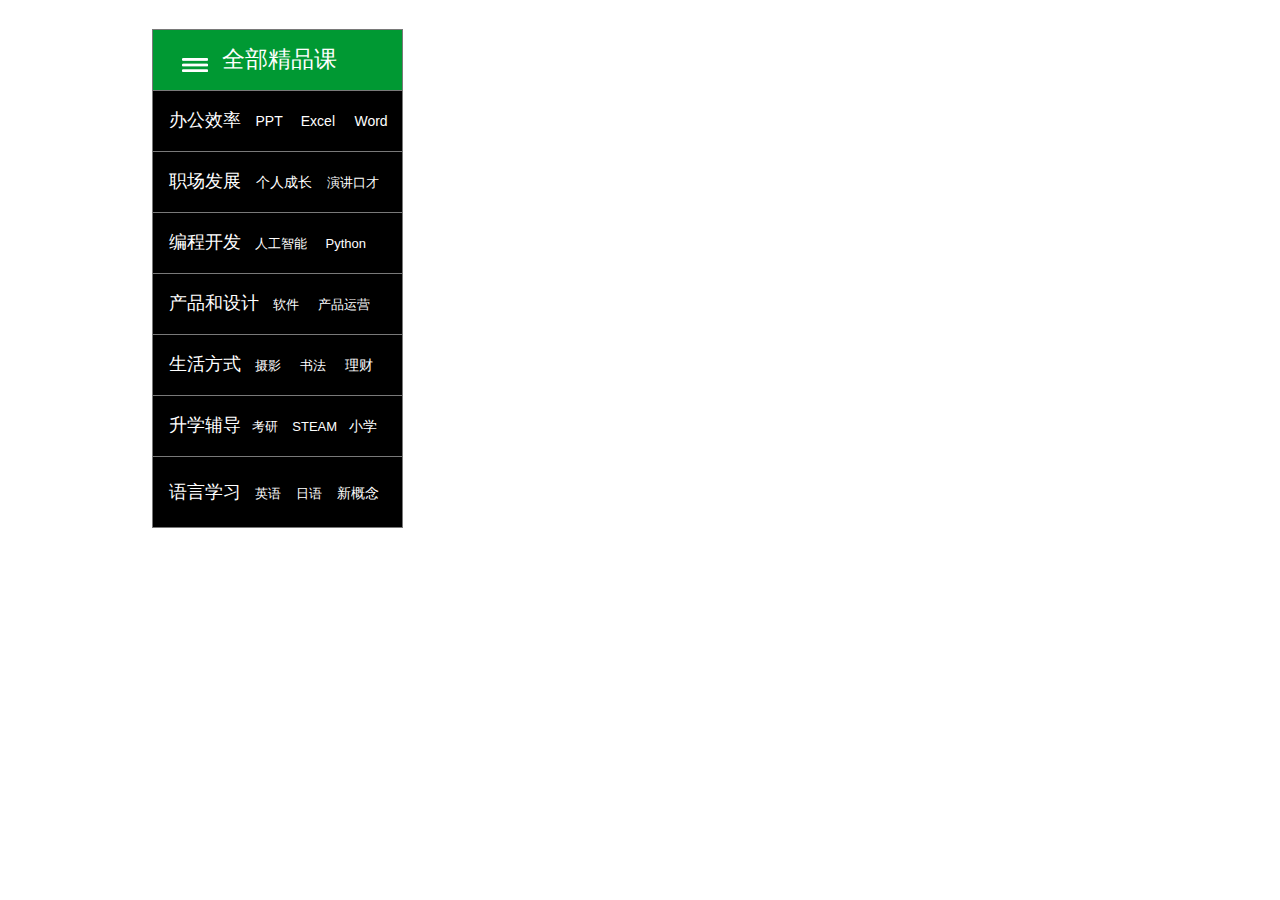
==== index.html @ c1048cc8 "上传c" ====
﻿<!DOCTYPE html>
<html>
  <head>
    <title>index</title>
    <meta http-equiv="X-UA-Compatible" content="IE=edge"/>
    <meta http-equiv="content-type" content="text/html; charset=utf-8"/>
    <meta name="apple-mobile-web-app-capable" content="yes"/>
    <link href="resources/css/jquery-ui-themes.css" type="text/css" rel="stylesheet"/>
    <link href="resources/css/axure_rp_page.css" type="text/css" rel="stylesheet"/>
    <link href="data/styles.css" type="text/css" rel="stylesheet"/>
    <link href="files/index/styles.css" type="text/css" rel="stylesheet"/>
    <script src="resources/scripts/jquery-1.7.1.min.js"></script>
    <script src="resources/scripts/jquery-ui-1.8.10.custom.min.js"></script>
    <script src="resources/scripts/prototypePre.js"></script>
    <script src="data/document.js"></script>
    <script src="resources/scripts/prototypePost.js"></script>
    <script src="files/index/data.js"></script>
    <script type="text/javascript">
      $axure.utils.getTransparentGifPath = function() { return 'resources/images/transparent.gif'; };
      $axure.utils.getOtherPath = function() { return 'resources/Other.html'; };
      $axure.utils.getReloadPath = function() { return 'resources/reload.html'; };
    </script>
  </head>
  <body>
    <div id="base" class="">

      <!-- Unnamed (矩形) -->
      <div id="u0" class="ax_default box_1">
        <img id="u0_img" class="img " src="images/index/u0.png"/>
        <div id="u0_text" class="text ">
          <p style="font-size:20px;"><span>&nbsp;</span><span style="font-size:23px;">全部精品课</span></p>
        </div>
      </div>

      <!-- Unnamed (形状) -->
      <div id="u1" class="ax_default icon">
        <img id="u1_img" class="img " src="images/index/u1.png"/>
      </div>

      <!-- Unnamed (矩形) -->
      <div id="u2" class="ax_default box_1">
        <img id="u2_img" class="img " src="images/index/u2.png"/>
        <div id="u2_text" class="text ">
          <p style="font-size:13px;"><span style="font-size:18px;">&nbsp;&nbsp; 办公效率</span><span>&nbsp; &nbsp; </span><span style="font-size:14px;">PPT</span><span>&nbsp; &nbsp;&nbsp; </span><span style="font-size:14px;">Excel&nbsp; &nbsp;&nbsp; Word</span></p>
        </div>
      </div>

      <!-- Unnamed (矩形) -->
      <div id="u3" class="ax_default box_1">
        <img id="u3_img" class="img " src="images/index/u2.png"/>
        <div id="u3_text" class="text ">
          <p style="font-size:13px;"><span style="font-size:18px;">&nbsp;&nbsp; 职场发展&nbsp;&nbsp; </span><span style="font-size:14px;">个人成长 </span><span>&nbsp;&nbsp; 演讲口才</span><span style="font-size:14px;">&nbsp; &nbsp;&nbsp; </span></p>
        </div>
      </div>

      <!-- Unnamed (矩形) -->
      <div id="u4" class="ax_default box_1">
        <img id="u4_img" class="img " src="images/index/u2.png"/>
        <div id="u4_text" class="text ">
          <p style="font-size:13px;"><span style="font-size:18px;">&nbsp;&nbsp; 编程开发</span><span>&nbsp; &nbsp; 人工智能&nbsp; &nbsp;&nbsp; Python</span></p>
        </div>
      </div>

      <!-- Unnamed (矩形) -->
      <div id="u5" class="ax_default box_1">
        <img id="u5_img" class="img " src="images/index/u2.png"/>
        <div id="u5_text" class="text ">
          <p style="font-size:13px;"><span style="font-size:18px;">&nbsp;&nbsp; 产品和设计</span><span>&nbsp; &nbsp; 软件&nbsp; &nbsp;&nbsp; 产品运营</span></p>
        </div>
      </div>

      <!-- Unnamed (矩形) -->
      <div id="u6" class="ax_default box_1">
        <img id="u6_img" class="img " src="images/index/u2.png"/>
        <div id="u6_text" class="text ">
          <p style="font-size:13px;"><span style="font-size:18px;">&nbsp;&nbsp; 生活方式</span><span>&nbsp; &nbsp; 摄影&nbsp; &nbsp;&nbsp; 书法</span><span style="font-size:14px;">&nbsp; &nbsp;&nbsp; 理财</span></p>
        </div>
      </div>

      <!-- Unnamed (矩形) -->
      <div id="u7" class="ax_default box_1">
        <img id="u7_img" class="img " src="images/index/u2.png"/>
        <div id="u7_text" class="text ">
          <p style="font-size:13px;"><span style="font-size:18px;">&nbsp;&nbsp; 升学辅导</span><span>&nbsp;&nbsp; 考研&nbsp; &nbsp; STEAM</span><span style="font-size:14px;">&nbsp;&nbsp; 小学</span></p>
        </div>
      </div>

      <!-- Unnamed (矩形) -->
      <div id="u8" class="ax_default box_1">
        <img id="u8_img" class="img " src="images/index/u8.png"/>
        <div id="u8_text" class="text ">
          <p style="font-size:13px;"><span style="font-size:18px;">&nbsp;&nbsp; 语言学习</span><span>&nbsp; &nbsp; 英语&nbsp; &nbsp; 日语</span><span style="font-size:14px;">&nbsp; &nbsp; 新概念</span></p>
        </div>
      </div>
    </div>
  </body>
</html>
---- resources/css/axure_rp_page.css ----
﻿/* so the window resize fires within a frame in IE7 */
html, body {
    height: 100%;
}

a {
    color: inherit;
}

p {
    margin: 0px;
    text-rendering: optimizeLegibility;
    font-feature-settings: "kern" 1;
    -webkit-font-feature-settings: "kern";
    -moz-font-feature-settings: "kern";
    -moz-font-feature-settings: "kern=1";
    font-kerning: normal;
}

iframe {
    background: #FFFFFF;
}

/* to match IE with C, FF */
input {
    padding: 1px 0px 1px 0px;
    box-sizing: border-box;
    -moz-box-sizing: border-box;
}

textarea {
    margin: 0px;
    box-sizing: border-box;
    -moz-box-sizing: border-box;
}

div.intcases {
    font-family: arial; 
    font-size: 12px;
    text-align:left; 
    border:1px solid #AAA; 
    background:#FFF none repeat scroll 0% 0%; 
    z-index:9999; 
    visibility:hidden; 
    position:absolute;
    padding: 0px;
    border-radius: 3px;
    white-space: nowrap;
}

div.intcaselink {
    cursor: pointer;
    padding: 3px 8px 3px 8px;
    margin: 5px;
    background:#EEE none repeat scroll 0% 0%; 
    border:1px solid #AAA;
    border-radius: 3px;
}

div.refpageimage {
    position: absolute;
    left: 0px;
    top: 0px;
    font-size: 0px;
    width: 16px;
    height: 16px;
    cursor: pointer;
    background-image: url(images/newwindow.gif);
    background-repeat: no-repeat;
}

div.annnoteimage {
    position: absolute;
    left: 0px;
    top: 0px;
    font-size: 0px;
    /*width: 16px;
    height: 12px;*/
    cursor: help;
    /*background-image: url(images/note.gif);*/
    /*background-repeat: no-repeat;*/
    width: 13px;
    height: 12px;
    padding-top: 1px;
    text-align: center;
    background-color: #138CDD;
    -moz-box-shadow: 1px 1px 3px #aaa;
    -webkit-box-shadow: 1px 1px 3px #aaa;
    box-shadow: 1px 1px 3px #aaa;
}

div.annnoteline {
    display: inline-block;
    width: 9px;
    height: 1px;
    border-bottom: 1px solid white;
    margin-top: 1px;
}

div.annnotelabel {
    position: absolute;
    left: 0px;
    top: 0px;
    font-family: Helvetica,Arial;
    font-size: 10px;
    /*border: 1px solid rgb(166,221,242);*/
    cursor: help;
    /*background:rgb(0,157,217) none repeat scroll 0% 0%;*/ 
    padding: 1px 3px 1px 3px;
    white-space: nowrap;
    color: white;
    
    background-color: #138CDD;
    -moz-box-shadow: 1px 1px 3px #aaa;
    -webkit-box-shadow: 1px 1px 3px #aaa;
    box-shadow: 1px 1px 3px #aaa;
}

.annotation {
    font-size: 12px;
    padding-left: 2px;
    margin-bottom: 5px;
}

.annotationName {
    /*font-size: 13px;
    font-weight: bold;
    margin-bottom: 3px;
    white-space: nowrap;*/

    font-family: 'Trebuchet MS';
    font-size: 14px;
    font-weight: bold;
    margin-bottom: 5px;
    white-space: nowrap;
}

.annotationValue {
    font-family: Arial, Helvetica, Sans-Serif;
    font-size: 12px;
    color: #4a4a4a;
    line-height: 21px;
    margin-bottom: 20px;
}

.noteLink {
    text-decoration: inherit;
    color: inherit;
}

.noteLink:hover {
    background-color: white;
}

/* this is a fix for the issue where dialogs jump around and takes the text-align from the body */
.dialogFix {
    position:absolute;
    text-align:left;
    border: 1px solid #8f949a;
}


@keyframes pulsate {
  from {
    box-shadow: 0 0 10px #15d6ba;
  }
  to {
    box-shadow: 0 0 20px #15d6ba;
  }
}

@-webkit-keyframes pulsate {
  from {
    -webkit-box-shadow: 0 0 10px #15d6ba;
    box-shadow: 0 0 10px #15d6ba;
  }
  to {
    -webkit-box-shadow: 0 0 20px #15d6ba;
    box-shadow: 0 0 20px #15d6ba;
  }
}
 
@-moz-keyframes pulsate {
  from {
    -moz-box-shadow: 0 0 10px #15d6ba;
    box-shadow: 0 0 10px #15d6ba;
  }
  to {
    -moz-box-shadow: 0 0 20px #15d6ba;
    box-shadow: 0 0 20px #15d6ba;
  }
}

.legacyPulsateBorder {
    /*border: 5px solid #15d6ba;
    margin: -5px;*/
    -moz-box-shadow: 0 0 10px 3px #15d6ba;
    box-shadow: 0 0 10px 3px #15d6ba;
}

.pulsateBorder {
  animation-name: pulsate;
  animation-timing-function: ease-in-out;
  animation-duration: 0.9s;
  animation-iteration-count: infinite;
  animation-direction: alternate;
  
  -webkit-animation-name: pulsate;
  -webkit-animation-timing-function: ease-in-out;
  -webkit-animation-duration: 0.9s;
  -webkit-animation-iteration-count: infinite;
  -webkit-animation-direction: alternate;

  -moz-animation-name: pulsate;
  -moz-animation-timing-function: ease-in-out;
  -moz-animation-duration: 0.9s;
  -moz-animation-iteration-count: infinite;
  -moz-animation-direction: alternate;
}

.ax_default_hidden, .ax_default_unplaced{
    display: none;
    visibility: hidden;
}

.widgetNoteSelected {
    -moz-box-shadow: 0 0 10px 3px #138CDD;
    box-shadow: 0 0 10px 3px #138CDD;
    /*-moz-box-shadow: 0 0 20px #3915d6;
    box-shadow: 0 0 20px #3915d6;*/
    /*border: 3px solid #3915d6;*/
    /*margin: -3px;*/
}


.singleImg {
    display: none;
    visibility: hidden;
}
---- data/styles.css ----
﻿.ax_default {
  font-family:'Arial Normal', 'Arial';
  font-weight:400;
  font-style:normal;
  font-size:13px;
  color:#333333;
  text-align:center;
  line-height:normal;
}
.box_1 {
}
._形状 {
}
._一级标题 {
  font-family:'Arial Normal', 'Arial';
  font-weight:bold;
  font-style:normal;
  font-size:32px;
  text-align:left;
}
._二级标题 {
  font-family:'Arial Normal', 'Arial';
  font-weight:bold;
  font-style:normal;
  font-size:24px;
  text-align:left;
}
._三级标题 {
  font-family:'Arial Normal', 'Arial';
  font-weight:bold;
  font-style:normal;
  font-size:18px;
  text-align:left;
}
._四级标题 {
  font-family:'Arial Normal', 'Arial';
  font-weight:bold;
  font-style:normal;
  font-size:14px;
  text-align:left;
}
._五级标题 {
  font-family:'Arial Normal', 'Arial';
  font-weight:bold;
  font-style:normal;
  text-align:left;
}
._六级标题 {
  font-family:'Arial Normal', 'Arial';
  font-weight:bold;
  font-style:normal;
  font-size:10px;
  text-align:left;
}
._文本段落 {
  text-align:left;
}
.text_area {
  color:#000000;
  text-align:left;
}
.droplist {
  color:#000000;
  text-align:left;
}
.list_box {
  color:#000000;
  text-align:left;
}
.menu_item {
}
.icon {
}
---- files/index/styles.css ----
﻿body {
  margin:0px;
  background-image:none;
  position:static;
  left:auto;
  width:402px;
  margin-left:0;
  margin-right:0;
  text-align:left;
}
#base {
  position:absolute;
  z-index:0;
}
#u0_img {
  border-width:0px;
  position:absolute;
  left:0px;
  top:0px;
  width:251px;
  height:62px;
}
#u0 {
  border-width:0px;
  position:absolute;
  left:152px;
  top:29px;
  width:250px;
  height:61px;
  color:#FFFFFF;
}
#u0_text {
  border-width:0px;
  position:absolute;
  left:2px;
  top:17px;
  width:246px;
  word-wrap:break-word;
}
#u1_img {
  border-width:0px;
  position:absolute;
  left:0px;
  top:0px;
  width:26px;
  height:14px;
}
#u1 {
  border-width:0px;
  position:absolute;
  left:182px;
  top:58px;
  width:25px;
  height:13px;
}
#u1_text {
  border-width:0px;
  position:absolute;
  left:0px;
  top:0px;
  width:0px;
  visibility:hidden;
  word-wrap:break-word;
}
#u2_img {
  border-width:0px;
  position:absolute;
  left:0px;
  top:0px;
  width:251px;
  height:62px;
}
#u2 {
  border-width:0px;
  position:absolute;
  left:152px;
  top:90px;
  width:250px;
  height:61px;
  color:#FFFFFF;
  text-align:left;
}
#u2_img.mouseOver {
}
#u2.mouseOver {
}
#u2_text {
  border-width:0px;
  position:absolute;
  left:2px;
  top:20px;
  width:246px;
  word-wrap:break-word;
}
#u3_img {
  border-width:0px;
  position:absolute;
  left:0px;
  top:0px;
  width:251px;
  height:62px;
}
#u3 {
  border-width:0px;
  position:absolute;
  left:152px;
  top:151px;
  width:250px;
  height:61px;
  color:#FFFFFF;
  text-align:left;
}
#u3_img.mouseOver {
}
#u3.mouseOver {
}
#u3_text {
  border-width:0px;
  position:absolute;
  left:2px;
  top:20px;
  width:246px;
  word-wrap:break-word;
}
#u4_img {
  border-width:0px;
  position:absolute;
  left:0px;
  top:0px;
  width:251px;
  height:62px;
}
#u4 {
  border-width:0px;
  position:absolute;
  left:152px;
  top:212px;
  width:250px;
  height:61px;
  color:#FFFFFF;
  text-align:left;
}
#u4_img.mouseOver {
}
#u4.mouseOver {
}
#u4_text {
  border-width:0px;
  position:absolute;
  left:2px;
  top:20px;
  width:246px;
  word-wrap:break-word;
}
#u5_img {
  border-width:0px;
  position:absolute;
  left:0px;
  top:0px;
  width:251px;
  height:62px;
}
#u5 {
  border-width:0px;
  position:absolute;
  left:152px;
  top:273px;
  width:250px;
  height:61px;
  color:#FFFFFF;
  text-align:left;
}
#u5_img.mouseOver {
}
#u5.mouseOver {
}
#u5_text {
  border-width:0px;
  position:absolute;
  left:2px;
  top:20px;
  width:246px;
  word-wrap:break-word;
}
#u6_img {
  border-width:0px;
  position:absolute;
  left:0px;
  top:0px;
  width:251px;
  height:62px;
}
#u6 {
  border-width:0px;
  position:absolute;
  left:152px;
  top:334px;
  width:250px;
  height:61px;
  color:#FFFFFF;
  text-align:left;
}
#u6_img.mouseOver {
}
#u6.mouseOver {
}
#u6_text {
  border-width:0px;
  position:absolute;
  left:2px;
  top:20px;
  width:246px;
  word-wrap:break-word;
}
#u7_img {
  border-width:0px;
  position:absolute;
  left:0px;
  top:0px;
  width:251px;
  height:62px;
}
#u7 {
  border-width:0px;
  position:absolute;
  left:152px;
  top:395px;
  width:250px;
  height:61px;
  color:#FFFFFF;
  text-align:left;
}
#u7_img.mouseOver {
}
#u7.mouseOver {
}
#u7_text {
  border-width:0px;
  position:absolute;
  left:2px;
  top:20px;
  width:246px;
  word-wrap:break-word;
}
#u8_img {
  border-width:0px;
  position:absolute;
  left:0px;
  top:0px;
  width:251px;
  height:72px;
}
#u8 {
  border-width:0px;
  position:absolute;
  left:152px;
  top:456px;
  width:250px;
  height:71px;
  color:#FFFFFF;
  text-align:left;
}
#u8_img.mouseOver {
}
#u8.mouseOver {
}
#u8_text {
  border-width:0px;
  position:absolute;
  left:2px;
  top:24px;
  width:246px;
  word-wrap:break-word;
}
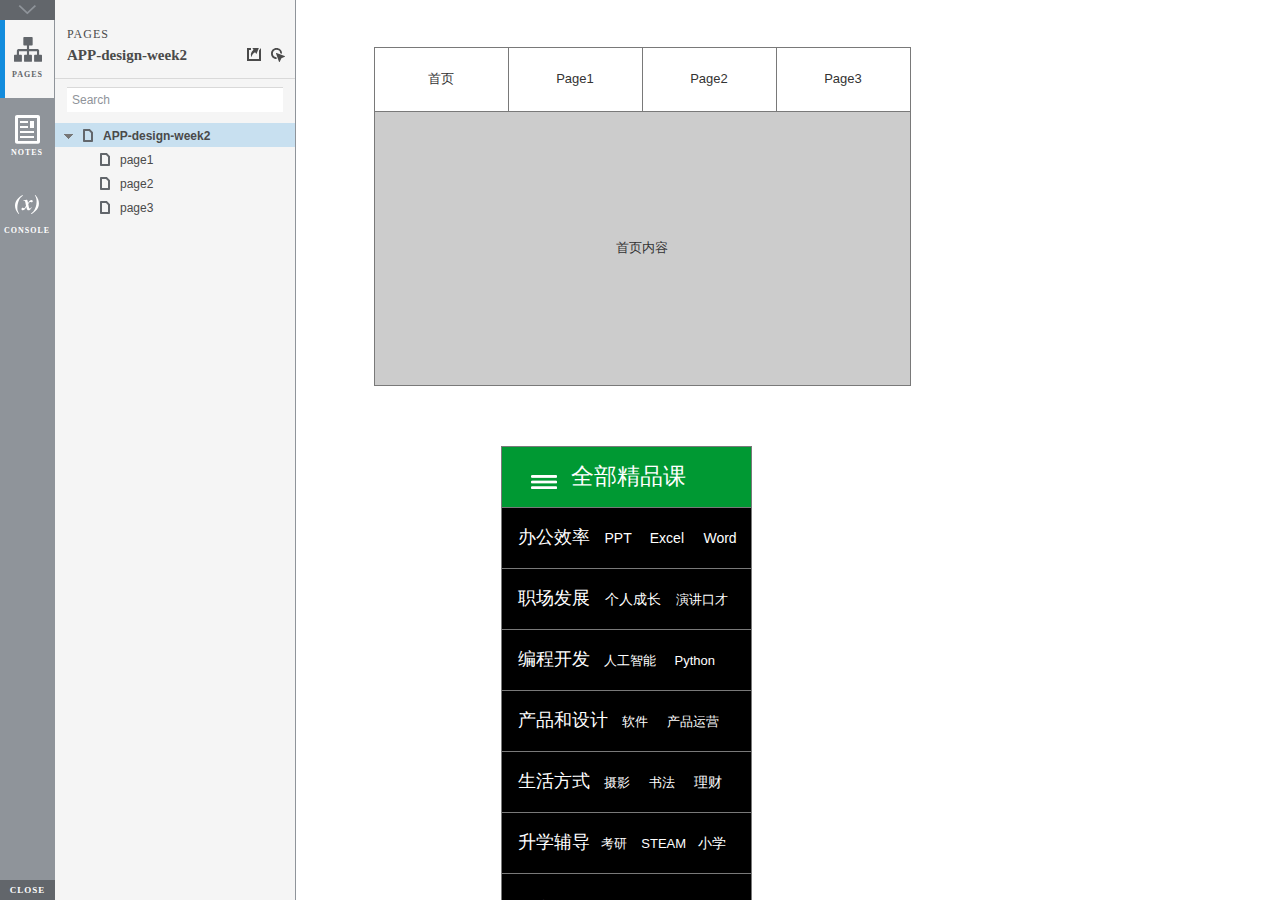
==== commit 89d077d2: "zuoye" ====
--- a/index.html
+++ b/index.html
@@ -1,97 +1,519 @@
-﻿<!DOCTYPE html>
-<html>
-  <head>
-    <title>index</title>
+<!DOCTYPE html>
+<html xmlns="http://www.w3.org/1999/xhtml" xml:lang="en" lang="en">
+<head>
+    <title>Untitled Document</title>
     <meta http-equiv="X-UA-Compatible" content="IE=edge"/>
-    <meta http-equiv="content-type" content="text/html; charset=utf-8"/>
-    <meta name="apple-mobile-web-app-capable" content="yes"/>
-    <link href="resources/css/jquery-ui-themes.css" type="text/css" rel="stylesheet"/>
-    <link href="resources/css/axure_rp_page.css" type="text/css" rel="stylesheet"/>
-    <link href="data/styles.css" type="text/css" rel="stylesheet"/>
-    <link href="files/index/styles.css" type="text/css" rel="stylesheet"/>
-    <script src="resources/scripts/jquery-1.7.1.min.js"></script>
-    <script src="resources/scripts/jquery-ui-1.8.10.custom.min.js"></script>
-    <script src="resources/scripts/prototypePre.js"></script>
-    <script src="data/document.js"></script>
-    <script src="resources/scripts/prototypePost.js"></script>
-    <script src="files/index/data.js"></script>
+    <meta http-equiv="content-type" content="text/html; charset=utf-8" />
+    <meta name="viewport" content="width=device-width, initial-scale=1.0" />
+    <meta name="apple-mobile-web-app-capable" content="yes" />
+    <link type="text/css" href="resources/css/reset.css" rel="Stylesheet" />
+    <link type="text/css" href="resources/css/default.css" rel="Stylesheet" />
+    <!--<link href='https://fonts.googleapis.com/css?family=Nunito:300' rel='stylesheet' type='text/css'>-->
+
     <script type="text/javascript">
-      $axure.utils.getTransparentGifPath = function() { return 'resources/images/transparent.gif'; };
-      $axure.utils.getOtherPath = function() { return 'resources/Other.html'; };
-      $axure.utils.getReloadPath = function() { return 'resources/reload.html'; };
+        if (location.href.toString().indexOf('file://localhost/') == 0) {
+            location.href = location.href.toString().replace('file://localhost/', 'file:///');
+        }
     </script>
-  </head>
-  <body>
-    <div id="base" class="">
-
-      <!-- Unnamed (矩形) -->
-      <div id="u0" class="ax_default box_1">
-        <img id="u0_img" class="img " src="images/index/u0.png"/>
-        <div id="u0_text" class="text ">
-          <p style="font-size:20px;"><span>&nbsp;</span><span style="font-size:23px;">全部精品课</span></p>
+
+    <!-- 8.0.0.3379 -->
+<script src="resources/scripts/jquery-1.7.1.min.js"></script>
+<script src="resources/scripts/startPre.js"></script>
+<script src="data/document.js"></script>
+
+    <style type="text/css">
+
+#outerContainer {
+	width:1000px;
+	height:1500px;
+}
+
+.vsplitbar {
+    width: 3px;
+    /*background: #B9B9B9;*/
+    border-right: 1px solid #8f949a;
+}
+
+.vsplitbar:hover, .vsplitbar.active {
+    background: #8f949a;
+}
+
+#rightPanel {
+    background-color: White;
+}
+
+/*#leftPanel {
+    min-width: 120px;
+}*/
+
+.splitterMask {
+   position:absolute;
+   top: 0;
+   left: 0;
+   width: 100%;
+   height: 100%;
+   overflow: hidden;
+   background-image: url(resources/images/transparent.gif);
+   z-index: 20000;
+}
+
+    </style>
+    <script type="text/javascript" language="JavaScript"><!--
+        var SITEMAP_COLLAPSE_VAR_NAME = 'c';
+        var PLUGIN_VAR_NAME = 'g';
+        var FOOTNOTES_VAR_NAME = 'fn';
+        var ADAPTIVE_VIEW_VAR_NAME = 'view';
+        var lastLeftPanelWidth = 295;
+        var toolBarOnly = true;
+
+        // isolate scope
+        (function() {
+            setUpController();
+            
+            var configuration = $axure.document.configuration;
+            var _settings = {};
+            _settings.projectId = configuration.prototypeId;
+            _settings.isAxshare = configuration.isAxshare;
+            _settings.loadFeedbackPlugin = configuration.loadFeedbackPlugin;
+            var cHash = getHashStringVar(SITEMAP_COLLAPSE_VAR_NAME);
+            _settings.startCollapsed = cHash == "1";
+            if(cHash == "2") closePlayer();
+            var gHash = getHashStringVar(PLUGIN_VAR_NAME);
+            if(gHash == "") gHash = 1;
+            _settings.startPluginGid = gHash;
+
+            $axure.player.settings = _settings;
+
+            $(window).bind('load', function() {
+                if(CHROME_5_LOCAL && !$('body').attr('pluginDetected')) {
+                    window.location = 'resources/chrome/chrome.html';
+                }
+            });
+
+            $(document).ready(function() {
+                $axure.page.bind('load.start', mainFrame_onload);
+                $axure.messageCenter.addMessageListener(messageCenter_message);
+
+                $(document).on('pluginShown', function (event, data) {
+                    setVarInCurrentUrlHash('g', data ? data : '');
+                });
+
+                $(document).on('pluginCreated', function(event, data) {
+                    if($axure.player.settings.startPluginGid == data) {
+                        $axure.player.showPlugin(data);
+                    }
+                });
+
+                if($axure.player.settings.loadFeedbackPlugin) {
+                    if($axure.player.settings.isAxshare) {
+                        $axure.utils.loadJS('/Scripts/plugins/feedback/feedback8.js');
+                    } else {
+                        $axure.utils.loadJS('http://share.axure.com/Scripts/plugins/feedback/feedback8.js');
+                    }
+                }
+
+                if(navigator.userAgent.indexOf("MSIE") >= 0) $('#outerContainer').width('100%');
+                initialize();
+                if($axure.player.settings.startCollapsed) $('#outerContainer').splitter({ sizeLeft: 0 });
+                else $('#outerContainer').splitter({ sizeLeft: lastLeftPanelWidth });
+                $('#leftPanel').width(lastLeftPanelWidth);
+                
+                $(window).resize(function() { resizeContent(); });
+
+                $('#maximizePanelContainer').hide();
+
+                initializeLogo();
+
+                $(window).resize();
+                resizeContent();
+                
+                $axure.player.collapseToBar();
+
+                if($axure.player.settings.startCollapsed) {
+                    collapse();
+                    $('#leftPanel').width(0);
+                }
+
+                if(MOBILE_DEVICE) {
+                    $('#interfaceControlFrameMinimizeContainer').height('45px');
+                    $('#interfaceControlFrameMinimizeContainer a').height('45px');
+                    $('#interfaceControlFrameHeaderContainer').css('margin-top','45px');
+                    $('#interfaceControlFrameCloseContainer a').css('padding','10px 0px');
+                    $('#maximizePanelContainer').height('45px');//.css('top','inherit').css('bottom','0px');
+
+                    $('body').removeClass('hashover');
+
+                    if(IOS) {
+                        $('#rightPanel').css('overflow', 'auto').css('-webkit-overflow-scrolling', 'touch').css('-ms-overflow-x', 'hidden');
+
+                        window.addEventListener("orientationchange", function() {
+                            var viewport = document.querySelector("meta[name=viewport]");
+                            //so iOS doesn't zoom when switching back to portrait
+                            viewport.setAttribute('content', 'width=device-width, initial-scale=1.0, maximum-scale=1.0');
+                            viewport.setAttribute('content', 'width=device-width, initial-scale=1.0');
+                            resizeContent();
+                        }, false);
+
+                        $axure.page.bind('load.start', function() {
+                            resizeContent();
+                        });
+                    }
+                }
+
+            });
+
+            function initialize() {
+                var legacyQString = getQueryString("Page");
+                if (legacyQString.length > 0) {
+                    location.href = location.href.substring(0, location.href.indexOf("?")) + "#p=" + legacyQString;
+                    return;
+                }
+
+                var mainFrame = document.getElementById("mainFrame");
+                //if it's local file on safari, test if we can access mainframe after its loaded
+                if(SAFARI && document.location.href.indexOf('file://') >= 0) {
+                    $(mainFrame).load(function () {
+                        var canAccess;
+                        try {
+                            var mainFrameWindow = mainFrame.contentWindow || mainFrame.contentDocument;
+                            mainFrameWindow['safari_file_CORS'] = 'Y';
+                            canAccess = mainFrameWindow['safari_file_CORS'] === 'Y';
+                        } catch(err) {
+                            canAccess = false;
+                        }
+
+                        if(!canAccess) window.location = 'resources/chrome/safari.html';
+                    });
+                }
+
+                mainFrame.contentWindow.location.href = getInitialUrl();
+            }
+
+            function initializeLogo() {
+                if($axure.document.configuration.logoImagePath) {
+                    var image = new Image();
+                    image.onload = function() {
+                        $('#logoImage').css('max-width', this.width + 'px');
+                        $axure.player.resizeContent();
+                    };
+                    image.src = $axure.document.configuration.logoImagePath;
+                
+                    $('#interfaceControlFrameLogoImageContainer').html('<img id="logoImage" src="" />');
+                    $('#logoImage').attr('src', $axure.document.configuration.logoImagePath).load(function() { resizeContent(); });
+                } else $('#interfaceControlFrameLogoImageContainer').hide();
+
+                if ($axure.document.configuration.logoImageCaption) {
+                    $('#interfaceControlFrameLogoCaptionContainer').html($axure.document.configuration.logoImageCaption);
+                } else $('#interfaceControlFrameLogoCaptionContainer').hide();
+
+                if(!$('#interfaceControlFrameLogoImageContainer').is(':visible') && !$('#interfaceControlFrameLogoCaptionContainer').is(':visible')) {
+                    $('#interfaceControlFrameLogoContainer').hide();
+                }
+            }
+
+            var resizeContent = $axure.player.resizeContent = function() {
+                var newHeight = $(window).height();
+                var newWidth = $(window).width();
+
+                var controlContainerHeight = newHeight;// - 30;
+                if($('#interfaceControlFrameLogoContainer').is(':visible')) controlContainerHeight -= $('#interfaceControlFrameLogoContainer').outerHeight();// + 16;
+
+                $('#outerContainer').height(newHeight).width(newWidth);
+                $('.vsplitbar').height(newHeight);
+                $('#leftPanel').height(newHeight);
+                $('#interfaceControlFrame').height(newHeight);
+                $('#interfaceControlFrameContainer').height(newHeight);
+                $('#interfaceControlFrameHostContainer').height(controlContainerHeight);
+
+                $('#rightPanel').height(newHeight);
+                $('#mainFrame').height(newHeight);
+
+                if($('#leftPanel').is(':visible')) $('#rightPanel').width($(window).width() - $('#leftPanel').width() - 1);// $('.vsplitbar').width());
+                else $('#rightPanel').width($(window).width());
+
+                $(document).trigger('ContainerHeightChange',[controlContainerHeight]);
+
+                if(MOBILE_DEVICE) {
+                    if(!(getHashStringVar(ADAPTIVE_VIEW_VAR_NAME).length > 0)) $axure.messageCenter.postMessage('setAdaptiveViewForSize', {'width':newWidth, 'height':$('#rightPanel').height()});
+                }
+            }
+
+            var collapseToBar = $axure.player.collapseToBar = function() {
+                lastLeftPanelWidth = $('#leftPanel').width();
+                $('#leftPanel').width('55px');
+                $('.vsplitbar').hide();
+                $('#rightPanel').width($(window).width() - $('#leftPanel').width());
+                $(window).resize();
+                $('#outerContainer').trigger('resize');
+                toolBarOnly = true;
+            }
+
+            var expandFromBar = $axure.player.expandFromBar = function() {
+                if($('.vsplitbar').is(':visible')) return;
+
+                $('#leftPanel').width(lastLeftPanelWidth);
+                $('.vsplitbar').show();
+                $('#rightPanel').width($(window).width() - $('#leftPanel').width() - 1);// $('.vsplitbar').width());
+                $(window).resize();
+                $('#outerContainer').trigger('resize');
+                toolBarOnly = false;
+            }
+
+        })();
+
+        function messageCenter_message(message, data) {
+            if(message == 'expandFrame') expand();
+            else if(message == 'getCollapseFrameOnLoad' && $axure.player.settings.startCollapsed && !MOBILE_DEVICE) $axure.messageCenter.postMessage('collapseFrameOnLoad');
+        }
+
+        
+        function getInitialUrl() {
+            var pageName = getHashStringVar("p");
+            if(pageName.length > 0) return pageName + ".html";
+            else {
+                var url = getFirstPageUrl($axure.document.sitemap.rootNodes);
+                return (url ? url : "about:blank");
+            }
+        }
+
+        function getFirstPageUrl(nodes) {
+            for (var i = 0; i < nodes.length; i++) {
+                var node = nodes[i];
+                if (node.url) return node.url;
+                else {
+                    var hasChildren = (node.children && node.children.length > 0);
+                    if (hasChildren) {
+                        var url = getFirstPageUrl(node.children);
+                        if (url) return url;
+                    }
+                }
+            }
+            return null;
+        }
+
+        function closePlayer() {
+            if($axure.page.location) window.location.href = $axure.page.location;
+            else {
+                var pageFile = getInitialUrl();
+                var currentLocation = window.location.toString();
+                window.location.href = currentLocation.substr(0, currentLocation.lastIndexOf("/") + 1) + pageFile;
+            }
+        }
+
+        function replaceHash(newHash) {
+            var currentLocWithoutHash = window.location.toString().split('#')[0];
+
+            //We use replace so that every hash change doesn't get appended to the history stack.
+            //We use replaceState in browsers that support it, else replace the location
+            if(typeof window.history.replaceState != 'undefined') {
+                try {
+                    //Chrome 45 (Version 45.0.2454.85 m) started throwing an error here when generated locally (this only happens with sitemap open) which broke all interactions.
+                    //try catch breaks the url adjusting nicely when the sitemap is open, but all interactions and forward and back buttons work.
+                    //Uncaught SecurityError: Failed to execute 'replaceState' on 'History': A history state object with URL 'file:///C:/Users/Ian/Documents/Axure/HTML/Untitled/start.html#p=home' cannot be created in a document with origin 'null'.
+                    window.history.replaceState(null, null, currentLocWithoutHash + newHash);
+                } catch(ex) {}
+            } else {
+                window.location.replace(currentLocWithoutHash + newHash);
+            }
+        }
+
+        function collapse() {
+            setVarInCurrentUrlHash('c', 1);
+            if(!toolBarOnly) lastLeftPanelWidth = $('#leftPanel').width();
+
+            $('#maximizePanelContainer').show();
+            $('#leftPanel').hide();
+            $('.vsplitbar').hide();
+            $('#rightPanel').width($(window).width());
+            $(window).resize();
+            $('#outerContainer').trigger('resize');
+
+            $(document).trigger('sidebarCollapse');
+
+            if(MOBILE_DEVICE) {
+                $('#maximizePanelContainer').animate({
+                    top:$('#rightPanel').height() - $('#maximizePanelContainer').height()
+                }, 300, 'swing', function() {
+                    $('#maximizePanelContainer').css('top', 'inherit').css('bottom', '0px');
+                });
+            }
+        }
+
+        function expand() {
+            if(MOBILE_DEVICE) {
+                $('#maximizePanelContainer').css('top', '0px').css('bottom', 'inherit');
+            }
+
+            deleteVarFromCurrentUrlHash('c');
+            $('#maximizePanelContainer').hide();
+            $('#leftPanel').width(lastLeftPanelWidth);
+            $('#leftPanel').show();
+            if(!toolBarOnly) {
+                $('.vsplitbar').show();
+                $('#rightPanel').width($(window).width() - $('#leftPanel').width() - 1);
+            } else {
+                $axure.player.collapseToBar();
+            }
+            $(window).resize();
+            $('#outerContainer').trigger('resize');
+
+            $(document).trigger('sidebarExpanded');
+        }
+
+
+        function mainFrame_onload() {
+            if($axure.page.pageName) document.title = $axure.page.pageName;
+        }
+
+        function getQueryString(query) {
+            var qstring = self.location.href.split("?");
+            if(qstring.length < 2) return "";
+            return GetParameter(qstring, query);
+        }
+        
+        function GetParameter(qstring, query) {
+            var prms = qstring[1].split("&");
+            var frmelements = new Array();
+            var currprmeter, querystr = "";
+
+            for(var i = 0; i < prms.length; i++) {
+                currprmeter = prms[i].split("=");
+                frmelements[i] = new Array();
+                frmelements[i][0] = currprmeter[0];
+                frmelements[i][1] = currprmeter[1];
+            }
+
+            for(j = 0; j < frmelements.length; j++) {
+                if(frmelements[j][0].toLowerCase() == query.toLowerCase()) {
+                    querystr = frmelements[j][1];
+                    break;
+                }
+            }
+            return querystr;
+        }
+        
+        function getHashStringVar(query) {
+            var qstring = self.location.href.split("#");
+            if(qstring.length < 2) return "";
+            return GetParameter(qstring, query);
+        }
+
+        function setHashStringVar(currentHash, varName, varVal) {
+            var varWithEqual = varName + '=';
+            var poundVarWithEqual = varVal === '' ? '' :  '#' + varName + '=' + varVal;
+            var ampVarWithEqual = varVal === '' ? '' :  '&' + varName + '=' + varVal;
+            var hashToSet = '';
+
+            var pageIndex = currentHash.indexOf('#' + varWithEqual);
+            if(pageIndex == -1) pageIndex = currentHash.indexOf('&' + varWithEqual);
+            if(pageIndex != -1) {
+                var newHash = currentHash.substring(0, pageIndex);
+
+                newHash = newHash == '' ? poundVarWithEqual : newHash + ampVarWithEqual;
+
+                var ampIndex = currentHash.indexOf('&', pageIndex + 1);
+                if(ampIndex != -1) {
+                    newHash = newHash == '' ? '#' + currentHash.substring(ampIndex + 1) : newHash + currentHash.substring(ampIndex);
+                }
+                hashToSet = newHash;
+            } else if(currentHash.indexOf('#') != -1) {
+                hashToSet = currentHash + ampVarWithEqual;
+            } else {
+                hashToSet = poundVarWithEqual;
+            }
+
+            if(hashToSet != '' || varVal == '') {
+                return hashToSet;
+            }
+
+            return null;
+        }
+
+        function setVarInCurrentUrlHash(varName, varVal) {
+            var newHash = setHashStringVar(window.location.hash, varName, varVal);
+
+            if(newHash != null) {
+                replaceHash(newHash);
+            }
+        }
+
+        function deleteHashStringVar(currentHash, varName) {
+            var varWithEqual = varName + '=';
+
+            var pageIndex = currentHash.indexOf('#' + varWithEqual);
+            if(pageIndex == -1) pageIndex = currentHash.indexOf('&' + varWithEqual);
+            if(pageIndex != -1) {
+                var newHash = currentHash.substring(0, pageIndex);
+
+                var ampIndex = currentHash.indexOf('&', pageIndex + 1);
+
+                //IF begin of string....if none blank, ELSE # instead of & and rest
+                //IF in string....prefix + if none blank, ELSE &-rest
+                if(newHash == '') { //beginning of string
+                    newHash = ampIndex != -1 ? '#' + currentHash.substring(ampIndex + 1) : '';
+                } else { //somewhere in the middle
+                    newHash = newHash + (ampIndex != -1 ? currentHash.substring(ampIndex) : '');
+                }
+
+                return newHash;
+            }
+
+            return null;
+        }
+
+        function deleteVarFromCurrentUrlHash(varName) {
+            var newHash = deleteHashStringVar(window.location.hash, varName);
+
+            if(newHash != null) {
+                replaceHash(newHash);
+            }
+        }
+    --></script>
+    
+    <link type="text/css" rel="Stylesheet" href="plugins/sitemap/styles/sitemap.css" />
+    <link type="text/css" rel="Stylesheet" href="plugins/page_notes/styles/page_notes.css" />
+    <link type="text/css" rel="Stylesheet" href="plugins/debug/styles/debug.css" />
+    <script src="resources/scripts/startPost.js"></script>
+
+
+    <!--<link type="text/css" rel="Stylesheet" href="plugins/recordplay/styles/recordplay.css" />
+    <script type="text/javascript" src="plugins/recordplay/recordplay.js"></script>-->
+    
+
+</head>
+<body scroll="no" class="hashover">
+    <div id="outerContainer">
+
+        <div id="leftPanel">
+            <div id="interfaceControlFrame">
+                <div id="interfaceControlFrameMinimizeContainer">
+                    <a title="Collapse" id="interfaceControlFrameMinimizeButton" onclick="collapse();">&nbsp;</a>
+                </div>
+                <div id="interfaceControlFrameHeaderContainer">
+                    <ul id="interfaceControlFrameHeader"></ul>
+                </div>
+                <div id="interfaceControlFrameContainer">
+                    <div id="interfaceControlFrameLogoContainer">
+                        <div id="interfaceControlFrameLogoImageContainer"></div>
+                        <div id="interfaceControlFrameLogoCaptionContainer"></div>
+                    </div>
+                    <div id="interfaceControlFrameHostContainer">
+                    </div>
+                </div>
+                <div id="interfaceControlFrameCloseContainer">
+                    <a title="Close" id="interfaceControlFrameCloseButton" onclick="closePlayer();">CLOSE</a>
+                </div>
+            </div>
         </div>
-      </div>
-
-      <!-- Unnamed (形状) -->
-      <div id="u1" class="ax_default icon">
-        <img id="u1_img" class="img " src="images/index/u1.png"/>
-      </div>
-
-      <!-- Unnamed (矩形) -->
-      <div id="u2" class="ax_default box_1">
-        <img id="u2_img" class="img " src="images/index/u2.png"/>
-        <div id="u2_text" class="text ">
-          <p style="font-size:13px;"><span style="font-size:18px;">&nbsp;&nbsp; 办公效率</span><span>&nbsp; &nbsp; </span><span style="font-size:14px;">PPT</span><span>&nbsp; &nbsp;&nbsp; </span><span style="font-size:14px;">Excel&nbsp; &nbsp;&nbsp; Word</span></p>
+        <div id="rightPanel">
+            <iframe id="mainFrame" name="mainFrame" width="100%" height="100%" src="" frameborder="0" style="display: block;" webkitallowfullscreen mozallowfullscreen allowfullscreen></iframe>
         </div>
-      </div>
-
-      <!-- Unnamed (矩形) -->
-      <div id="u3" class="ax_default box_1">
-        <img id="u3_img" class="img " src="images/index/u2.png"/>
-        <div id="u3_text" class="text ">
-          <p style="font-size:13px;"><span style="font-size:18px;">&nbsp;&nbsp; 职场发展&nbsp;&nbsp; </span><span style="font-size:14px;">个人成长 </span><span>&nbsp;&nbsp; 演讲口才</span><span style="font-size:14px;">&nbsp; &nbsp;&nbsp; </span></p>
-        </div>
-      </div>
-
-      <!-- Unnamed (矩形) -->
-      <div id="u4" class="ax_default box_1">
-        <img id="u4_img" class="img " src="images/index/u2.png"/>
-        <div id="u4_text" class="text ">
-          <p style="font-size:13px;"><span style="font-size:18px;">&nbsp;&nbsp; 编程开发</span><span>&nbsp; &nbsp; 人工智能&nbsp; &nbsp;&nbsp; Python</span></p>
-        </div>
-      </div>
-
-      <!-- Unnamed (矩形) -->
-      <div id="u5" class="ax_default box_1">
-        <img id="u5_img" class="img " src="images/index/u2.png"/>
-        <div id="u5_text" class="text ">
-          <p style="font-size:13px;"><span style="font-size:18px;">&nbsp;&nbsp; 产品和设计</span><span>&nbsp; &nbsp; 软件&nbsp; &nbsp;&nbsp; 产品运营</span></p>
-        </div>
-      </div>
-
-      <!-- Unnamed (矩形) -->
-      <div id="u6" class="ax_default box_1">
-        <img id="u6_img" class="img " src="images/index/u2.png"/>
-        <div id="u6_text" class="text ">
-          <p style="font-size:13px;"><span style="font-size:18px;">&nbsp;&nbsp; 生活方式</span><span>&nbsp; &nbsp; 摄影&nbsp; &nbsp;&nbsp; 书法</span><span style="font-size:14px;">&nbsp; &nbsp;&nbsp; 理财</span></p>
-        </div>
-      </div>
-
-      <!-- Unnamed (矩形) -->
-      <div id="u7" class="ax_default box_1">
-        <img id="u7_img" class="img " src="images/index/u2.png"/>
-        <div id="u7_text" class="text ">
-          <p style="font-size:13px;"><span style="font-size:18px;">&nbsp;&nbsp; 升学辅导</span><span>&nbsp;&nbsp; 考研&nbsp; &nbsp; STEAM</span><span style="font-size:14px;">&nbsp;&nbsp; 小学</span></p>
-        </div>
-      </div>
-
-      <!-- Unnamed (矩形) -->
-      <div id="u8" class="ax_default box_1">
-        <img id="u8_img" class="img " src="images/index/u8.png"/>
-        <div id="u8_text" class="text ">
-          <p style="font-size:13px;"><span style="font-size:18px;">&nbsp;&nbsp; 语言学习</span><span>&nbsp; &nbsp; 英语&nbsp; &nbsp; 日语</span><span style="font-size:14px;">&nbsp; &nbsp; 新概念</span></p>
-        </div>
-      </div>
+
     </div>
-  </body>
+
+    <div id="maximizePanelContainer">
+        <iframe id="expandFrame" src="resources/expand.html" width="100%" height="100%" scrolling="no" allowtransparency="true" frameborder="0"></iframe>
+    </div>
+
+</body>
 </html>
--- a/resources/css/default.css
+++ b/resources/css/default.css
@@ -0,0 +1,207 @@
+﻿body {
+  font-family : Arial, Helvetica, Sans-Serif;
+  background-color: #8f949a;
+  overflow:hidden;
+}
+a {
+  cursor: pointer;
+}
+
+input[type="radio"], input[type="checkbox"] {
+    margin: 0px 9px 0px 0px;
+    vertical-align: bottom;
+}
+
+input {
+    -webkit-box-sizing: border-box;
+    -moz-box-sizing: border-box;
+    box-sizing: border-box;
+}
+
+#maximizePanelContainer {
+  font-size: 4px;
+  position:absolute;
+  left: 0px;
+  top: 0px;
+  width: 55px;
+  height: 20px;
+  overflow: visible;
+  z-index: 1000;
+}
+#maximizePanelOver {
+    position: absolute;
+    left: 0px;
+    top: 0px;
+    width: 55px;
+    height: 20px;
+}
+.maximizePanel {
+    position: absolute;
+    left: 0px;
+    top: 0px;
+    width: 55px;
+    height: 20px;
+    background: #a2a2a2 url('../images/expand.png') no-repeat center center;
+    background: url('../images/expand.svg') no-repeat center center, linear-gradient(rgba(200,200,200,.5),rgba(200,200,200,.5));
+    cursor: pointer;
+}
+
+#interfaceControlFrameMinimizeContainer {
+  position:absolute;
+    top: 0px;
+    left: 0px;
+  font-size: 2px; /*for IE*/
+  text-align: right;
+  z-index: 100;
+    height: 20px;
+    width: 55px;
+    background-color: #62666b;
+}
+#interfaceControlFrameMinimizeContainer a {
+    display: inline-block;
+    width: 55px;
+    height: 20px;
+    font-size: 2px;
+    background: url('../images/close.png') no-repeat center center;
+    background: url('../images/close.svg') no-repeat center center, linear-gradient(transparent,transparent);
+    text-decoration: none;
+}
+
+.hashover #interfaceControlFrameMinimizeContainer a:hover {
+    background: url('../images/close_hover.png') no-repeat center center;
+    background: url('../images/close_hover.svg') no-repeat center center, linear-gradient(transparent,transparent);
+}
+
+#interfaceControlFrame {
+    margin: 0px 0px 0px 55px;
+}
+
+#interfaceControlFrameCloseContainer {
+    /*display: none;*/
+    position:absolute;
+    bottom: 0px;
+    left: 0px;
+    font-size: 9px;
+    font-family: 'Trebuchet MS';
+    font-weight: bold;
+    letter-spacing: 1px;
+    z-index: 100;
+    width: 55px;
+    background-color: #62666b;
+    text-align: center;  
+}
+#interfaceControlFrameCloseContainer a {
+    display: inline-block;
+    width: 55px;
+    color: #ffffff;
+    padding: 5px 0px;
+}
+
+#interfaceControlFrameHeader li a {
+    display: block;
+    width: 54px;
+    height: 78px;
+    text-align: center;
+    padding-top: 50px;
+    outline: none;
+    margin-right: 1px;
+    text-decoration: none;
+    color: #ffffff;
+    white-space: nowrap;
+    background-color: transparent;
+    background-repeat: no-repeat;
+    background-position: 50% 17px;
+    box-sizing: border-box;
+    -moz-box-sizing: border-box;
+    -webkit-box-sizing: border-box;
+    border-left: 4px solid transparent;
+    border-right: 4px solid transparent;
+}
+
+.hashover #interfaceControlFrameHeader li a:hover {
+    background-color: transparent;
+    background-repeat: no-repeat;
+    background-position: 50% 17px;
+    color: #c2c2c2;
+}
+
+#interfaceControlFrameHeader li a.selected, #interfaceControlFrameHeader li a.selected:hover {
+    background-color: #f5f5f5;
+    background-repeat: no-repeat;
+    background-position: 50% 17px;
+    color: #62666b;
+    border-left: 5px solid #138CDD;
+}
+
+#interfaceControlFrameHeaderContainer {
+    float: left;
+    overflow: visible;
+    width: 55px;
+    margin-left: -55px;
+    margin-top: 20px;
+}
+
+#interfaceControlFrameHeader {
+    position: relative;
+    list-style: none;
+    font-size: 8px;
+    z-index: 50;
+    font-family: 'Trebuchet MS';
+    font-weight: bold;
+    letter-spacing: 1px;
+}
+
+#interfaceControlFrameContainer {
+    float: right;
+    background-color: #f5f5f5;
+    overflow: hidden;
+    width: 100%;
+}
+
+#interfaceControlFrameLogoContainer {
+  background-color: White;
+  padding: 20px 10px 10px 10px;
+  overflow: hidden;
+}
+
+#interfaceControlFrameLogoImageContainer {
+  text-align: center;
+}
+
+#interfaceControlFrameLogoCaptionContainer {
+  text-align: center;
+  margin: 5px 10px 0px 10px;
+  font-size: 12px;
+  color: #4a4a4a;
+}
+
+#logoImage {
+    width: 100%;
+}
+
+.emptyStateContainer {
+    text-align: center;
+    padding: 0px 10px;
+    margin-top: 32px
+}
+
+.emptyStateTitle {
+    margin: 0px 0px 9px 0px;
+    font-weight: bold;
+}
+
+.emptyStateContent {
+    line-height: 16px;
+}
+
+.dottedDivider {
+    height: 2px;
+    margin: 15px 0px 15px 0px;
+    background: url('../images/divider.png') no-repeat center center;
+    background: url('../images/divider.svg') no-repeat center center, linear-gradient(transparent,transparent);
+}
+
+.nondottedDivider {
+    height: 2px;
+    margin: 9px 0px 9px 0px;
+}--- a/plugins/sitemap/styles/sitemap.css
+++ b/plugins/sitemap/styles/sitemap.css
@@ -0,0 +1,399 @@
+﻿
+#sitemapHost {
+    font-size: 12px;
+    color:#4a4a4a;
+    height: 100%;
+}
+
+#sitemapHostBtn a {
+    background: url('images/sitemap_on.png');
+    background: url('images/sitemap_on.svg'),linear-gradient(transparent, transparent);
+}
+
+.hashover #sitemapHostBtn a:hover {
+    background: url('images/sitemap_hover.png');
+    background: url('images/sitemap_hover.svg'),linear-gradient(transparent, transparent);
+}
+
+#sitemapHostBtn a.selected, #sitemapHostBtn a.selected:hover {
+    background: url('images/sitemap_off.png');
+    background: url('images/sitemap_off.svg'),linear-gradient(transparent, transparent);
+}
+
+#sitemapHost .pageButtonHeader {
+    top: -27px;
+}
+
+#sitemapTreeContainer {
+    overflow: auto;
+    width: 100%;
+    height: 100%;
+    -webkit-overflow-scrolling: touch;
+}
+
+.sitemapTree {
+    margin: 0px 0px 10px 0px;
+    overflow:visible;
+}
+
+.sitemapTree ul {
+    list-style-type: none;
+    margin: 0px 0px 0px 0px;
+    padding-left: 0px;
+}
+
+.sitemapPlusMinusLink 
+{
+}
+
+.sitemapMinus 
+{
+	vertical-align:middle;
+    background: url('images/minus.gif');
+    background-repeat: no-repeat;
+	margin-right: 3px;	
+	margin-bottom: 1px;
+    height:9px;
+    width:9px;
+    display:inline-block;
+}
+
+.sitemapPlus 
+{
+	vertical-align:middle;
+    background: url('images/plus.gif');
+    background-repeat: no-repeat;
+	margin-right: 3px;	
+	margin-bottom: 1px;
+	height:9px;
+    width:9px;
+    display:inline-block;
+}
+
+.sitemapPageLink 
+{
+    margin-left: 0px;
+}
+
+.sitemapPageIcon 
+{
+	margin: 0px 0px -3px 4px;
+    width: 16px;
+    height: 16px;
+    display: inline-block;
+    background: url('images/page.png') no-repeat center center;
+    background: url('images/page.svg') no-repeat center center, linear-gradient(transparent,transparent);
+}
+
+.sitemapFlowIcon
+{
+    background: url('images/flow.png') no-repeat center center;
+    background: url('images/flow.svg') no-repeat center center, linear-gradient(transparent,transparent);
+}
+
+.sitemapFolderIcon
+{
+    background: url('images/folder_closed.png') no-repeat center center;
+    background: url('images/folder_closed.svg') no-repeat center center, linear-gradient(transparent,transparent);
+}
+
+.sitemapFolderOpenIcon
+{
+    background: url('images/folder_open.png') no-repeat center center;
+    background: url('images/folder_open.svg') no-repeat center center, linear-gradient(transparent,transparent);
+}
+
+.sitemapPageName 
+{
+    margin-left: 7px;
+}
+
+.sitemapNode 
+{
+    /*margin:4px 0px 4px 0px;*/
+    white-space:nowrap;
+}
+
+.sitemapPageLinkContainer {
+    /*display: inline-block;*/
+    margin-left: 0px;
+    padding: 4px 0px 4px 0px;
+}
+/*
+.sitemapNode div
+{
+	padding-top: 1px; 
+	padding-bottom: 3px;
+    padding-left: 20px;
+	height: 14px;
+}
+*/
+
+.sitemapExpandableNode 
+{
+	margin-left: 0px;
+}
+
+.sitemapHighlight 
+{
+    /*display: inline-block;*/
+	background-color : #C8E0F0;
+    font-weight: bold;
+}
+
+.sitemapGreyedName
+{
+	color: #AAA;
+}
+
+
+.pluginNameHeader
+{
+    font-family: 'Trebuchet MS';
+	font-size: 12px;
+    letter-spacing: 1px;
+	/*font-weight: bold;*/
+	white-space: nowrap;
+    margin-bottom: 5px;
+}
+
+.pageNameHeader
+{
+    font-family: 'Trebuchet MS';
+    /*display: inline-block;*/
+    /*float: left;*/
+	font-size: 15px;
+	font-weight: bold;
+	/*height: 23px;*/
+    padding-right: 77px;
+	white-space: nowrap;
+    overflow: hidden;
+    text-overflow: ellipsis;
+}
+
+.pageButtonHeader
+{
+    float: right;
+    position: relative;
+    /*width: 72px;*/
+	height: 24px;
+    top: -22px;
+    margin-bottom: -24px;
+}
+
+.sitemapHeader
+{
+    padding-top: 27px;
+    border-bottom: 1px solid #d9d9d9;
+    min-width: 110px;
+}
+
+.sitemapToolbar {
+    margin: 0px 5px 14px 12px;
+}
+
+.sitemapToolbarButton
+{
+    float: left;
+    width: 22px;
+    height: 22px;
+    border: 1px solid transparent;
+}
+
+#linksButton {
+    background: url('images/share.png') no-repeat center center;
+    background: url('images/share.svg') no-repeat center center, linear-gradient(transparent,transparent);
+}
+
+#linksButton:hover {
+    background: url('images/share_hover.png') no-repeat center center;
+    background: url('images/share_hover.svg') no-repeat center center, linear-gradient(transparent,transparent);
+}
+
+#linksButton.sitemapToolbarButtonSelected, .hashover #linksButton.sitemapToolbarButtonSelected:hover {
+    background: url('images/share_on.png') no-repeat center center;
+    background: url('images/share_on.svg') no-repeat center center, linear-gradient(transparent,transparent);
+}
+
+#adaptiveButton {
+    background: url('images/views.png') no-repeat center center;
+    background: url('images/views.svg') no-repeat center center, linear-gradient(transparent,transparent);
+}
+
+#adaptiveButton:hover {
+    background: url('images/views_hover.png') no-repeat center center;
+    background: url('images/views_hover.svg') no-repeat center center, linear-gradient(transparent,transparent);
+}
+
+#adaptiveButton.sitemapToolbarButtonSelected, #adaptiveButton.sitemapToolbarButtonSelected:hover {
+    background: url('images/views_on.png') no-repeat center center;
+    background: url('images/views_on.svg') no-repeat center center, linear-gradient(transparent,transparent);
+}
+
+#highlightInteractiveButton {
+    background: url('images/hotspots.png') no-repeat center center;
+    background: url('images/hotspots.svg') no-repeat center center, linear-gradient(transparent,transparent);
+    margin-top: 1px;
+}
+
+#highlightInteractiveButton:hover {
+    background: url('images/hotspots_hover.png') no-repeat center center;
+    background: url('images/hotspots_hover.svg') no-repeat center center, linear-gradient(transparent,transparent);
+}
+
+#highlightInteractiveButton.sitemapToolbarButtonSelected, #highlightInteractiveButton.sitemapToolbarButtonSelected:hover {
+    background: url('images/hotspots_on.png') no-repeat center center;
+    background: url('images/hotspots_on.svg') no-repeat center center, linear-gradient(transparent,transparent);
+}
+
+/*#variablesButton {
+    background: url('images/229_variables_16.png') no-repeat center center;
+}*/
+
+#searchButton {
+    background: url('images/232_search_16.png') no-repeat center center;
+}
+
+.sitemapLinkContainer
+{
+	margin-top: 8px;
+	padding-right: 5px;
+	/*font-size: 12px;*/
+}
+
+.sitemapLinkField 
+{
+	width: 100%;
+	font-size: 12px;
+	margin-top: 3px;
+    padding: 5px;
+}
+
+.sitemapRadioSelected {
+    font-weight: bold;
+}
+
+.sitemapOptionContainer
+{
+	margin-top: 8px;
+	padding-right: 5px;
+	/*font-size: 12px;*/
+}
+
+#sitemapOptionsDiv
+{
+	margin-top: 10px;
+	/*margin-left: 16px;*/
+}
+
+#viewSelectDiv
+{
+    padding: 2px 0px 0px 0px;
+	/*margin-left: 5px;*/
+}
+
+#viewSelect
+{
+	width: 70%;
+}
+
+.sitemapUrlOption
+{
+	padding-bottom: 8px;
+}
+
+.optionLabel
+{
+	font-size: 12px;
+}
+
+.sitemapPopupContainer
+{
+    display: none;
+    position: absolute;
+	background-color: #F4F4F4;
+	border: 1px solid #B9B9B9;
+	padding: 5px 5px 5px 5px;
+	margin: 5px 0px 0px 5px;
+    z-index: 1;
+}
+
+#sitemapLinksContainer {
+    border-top: 1px solid #d9d9d9;
+    padding: 10px;
+    margin-left: 0px;
+    /*line-height: 18px;*/
+}
+
+#adaptiveViewsContainer {
+    border-top: 1px solid #d9d9d9;
+    padding: 10px;
+    margin-left: 0px;
+    line-height: 18px;
+}
+
+.adaptiveViewOption
+{
+	padding: 2px;
+}
+
+.adaptiveViewOption:hover
+{ 
+	background-color: rgb(204,235,248);
+	cursor: pointer;
+}
+
+.currentAdaptiveView {
+    font-weight: bold;
+}
+
+.adaptiveCheckboxDiv {
+	height: 15px;
+	width: 15px;
+	float: left;
+}
+
+.checkedAdaptive {
+	background: url('images/adaptivecheck.png') no-repeat center center;
+}
+
+/*#variablesContainer 
+{
+	max-height: 350px;
+	overflow: auto;
+}*/
+
+/*#variablesClearLink 
+{
+	color: #069;
+	left: 5px;
+}*/
+
+#searchDiv {
+    padding: 8px 12px 11px 12px;
+}
+
+#searchBox {
+    width: 100%;
+    border: none;
+    border-top: 1px solid #d9d9d9;
+    /*border-bottom: 1px solid #d9d9d9;*/
+    padding: 5px;
+    font-size: 12px;
+}
+
+.searchBoxHint 
+{
+	color: #8f949a;
+	/*font-style: italic;*/
+}
+
+#sitemapLinksPageName
+{
+	font-weight: bold;
+}
+
+#sitemapOptionsHeader
+{
+	font-weight: bold;
+}--- a/plugins/page_notes/styles/page_notes.css
+++ b/plugins/page_notes/styles/page_notes.css
@@ -0,0 +1,159 @@
+﻿#pageNotesHost {
+    font-size: 12px;
+    color:#4a4a4a;
+    height: 100%;
+}
+
+#pageNotesHostBtn a {
+    background: url('images/notes_on.png');
+    background: url('images/notes_on.svg'),linear-gradient(transparent, transparent);
+}
+
+.hashover #pageNotesHostBtn a:hover {
+    background: url('images/notes_hover.png');
+    background: url('images/notes_hover.svg'),linear-gradient(transparent, transparent);
+}
+
+#pageNotesHostBtn a.selected, #pageNotesHostBtn a.selected:hover {
+    background: url('images/notes_off.png');
+    background: url('images/notes_off.svg'),linear-gradient(transparent, transparent);
+}
+
+#footnotesButton {
+    background: url('images/footnotes.png') no-repeat center center;
+    background: url('images/footnotes.svg') no-repeat center center,linear-gradient(transparent, transparent);
+}
+
+#footnotesButton:hover {
+    background: url('images/footnotes_hover.png') no-repeat center center;
+    background: url('images/footnotes_hover.svg') no-repeat center center,linear-gradient(transparent, transparent);
+}
+
+#footnotesButton.sitemapToolbarButtonSelected, #footnotesButton.sitemapToolbarButtonSelected:hover {
+    background: url('images/footnotes_on.png') no-repeat center center;
+    background: url('images/footnotes_on.svg') no-repeat center center,linear-gradient(transparent, transparent);
+}
+
+.nextPageButton {
+    background: url('images/forward.png') no-repeat center center;
+    background: url('images/forward.svg') no-repeat center center,linear-gradient(transparent, transparent);    
+}
+
+.nextPageButton:hover {
+    background: url('images/forward_hover.png') no-repeat center center;
+    background: url('images/forward_hover.svg') no-repeat center center,linear-gradient(transparent, transparent);    
+}
+
+.prevPageButton {
+    background: url('images/back.png') no-repeat center center;
+    background: url('images/back.svg') no-repeat center center,linear-gradient(transparent, transparent);    
+}
+
+.prevPageButton:hover {
+    background: url('images/back_hover.png') no-repeat center center;
+    background: url('images/back_hover.svg') no-repeat center center,linear-gradient(transparent, transparent);    
+}
+
+#pageNotesScrollContainer 
+{
+    overflow: auto;
+    width: 100%;
+    /*height: 100%;*/
+    -webkit-overflow-scrolling: touch;
+}    
+
+#pageNotesContainer 
+{
+    /*padding: 10px 10px 10px 12px;*/
+}
+
+#pageNotesContent 
+{
+	overflow: visible;
+}
+
+.pageNoteContainer 
+{
+    padding: 10px;
+}
+
+.pageNoteName 
+{
+    font-family: 'Trebuchet MS';
+	font-size: 14px;
+    font-weight: bold;
+	margin-bottom: 5px;
+	/*text-decoration: underline;*/
+	white-space: nowrap;
+}
+
+.pageNote 
+{
+    line-height: 21px;
+	/*margin-bottom: 20px;*/
+}
+
+.widgetNoteContainer {
+    padding: 10px;
+    border-bottom: 1px solid transparent;
+    border-top: 1px solid transparent;
+    cursor: pointer;
+}
+
+.widgetNoteContainerSelected {
+    background-color: white;
+    border-bottom: 1px solid #c2c2c2;
+    border-top: 1px solid #c2c2c2;
+}
+
+/*.widgetNoteContainer:hover {
+    background-color: white;
+    //border-bottom: 1px solid #c2c2c2;
+    //border-top: 1px solid #c2c2c2;
+}*/
+
+.widgetNoteFootnote {
+    display: inline-block;
+    /*vertical-align: top;
+    margin: 2px 5px 10px 0px;
+    padding: 1px 6px;
+    font-size: 10px;
+    color: #ffffff;
+    background-color: #0a6cd6;*/
+    width: 13px;
+    height: 12px;
+    padding-top: 1px;
+    text-align: center;
+    background-color: #138CDD;
+    /*-moz-box-shadow: 1px 1px 3px #aaa;
+    -webkit-box-shadow: 1px 1px 3px #aaa;
+    box-shadow: 1px 1px 3px #aaa;*/
+    font-size: 0px;
+    margin-right: 8px;
+}
+
+div.annnoteline {
+    display: inline-block;
+    width: 9px;
+    height: 1px;
+    border-bottom: 1px solid white;
+    margin-top: 1px;
+}
+
+.widgetNoteLabel {
+    display: inline-block;
+    vertical-align: top;
+    font-family: 'Trebuchet MS';
+	font-size: 14px;
+    font-weight: bold;
+	margin-bottom: 5px;    
+}
+
+.noteLink {
+    text-decoration: inherit;
+    color: inherit;
+}
+
+.noteLink:hover {
+    background-color: white;
+}--- a/plugins/debug/styles/debug.css
+++ b/plugins/debug/styles/debug.css
@@ -0,0 +1,135 @@
+﻿#debugHost {
+    font-size: 12px;
+    color:#4a4a4a;
+    height: 100%;
+}
+
+#debugHostBtn a {
+    background: url('images/variables_on.png');
+    background: url('images/variables_on.svg'),linear-gradient(transparent, transparent);
+}
+
+.hashover #debugHostBtn a:hover {
+    background: url('images/variables_hover.png');
+    background: url('images/variables_hover.svg'),linear-gradient(transparent, transparent);
+}
+
+#debugHostBtn a.selected, #debugHostBtn a.selected:hover {
+    background: url('images/variables_off.png');
+    background: url('images/variables_off.svg'),linear-gradient(transparent, transparent);
+}
+
+#debugHeader .pageNameHeader {
+    padding-right: 0px;
+}
+
+#variablesClearLink {
+    display: inline-block;
+    margin-bottom: 15px;
+}
+
+#variablesClearLink:hover {
+    color: #0a6cd6;
+}
+
+#traceClearLink {
+    display: inline-block;
+    margin-bottom: 15px;
+}
+
+#traceClearLink:hover {
+    color: #0a6cd6;
+}
+
+#debugScrollContainer 
+{
+    overflow: auto;
+    width: 100%;
+    height: 100%;
+    -webkit-overflow-scrolling: touch;
+}
+
+#debugContainer {
+        padding: 10px 10px 10px 10px;
+}
+
+.variableName
+{
+	font-weight: bold;
+}
+
+.variableDiv
+{
+    margin-bottom: 20px;
+    line-height: 16px;
+
+}
+
+#variablesContainer {
+    padding-bottom: 5px;
+    /*overflow: auto;*/
+}
+
+#traceContainer {
+    padding-top: 15px;
+    /*padding: 0px 10px 10px 10px;*/
+}
+
+.debugToolbarButton 
+{
+	font-size: 1em;
+	color: #069;
+}
+
+.axEventBlock {
+    display: inline-block;
+    width: 100%;
+    margin: 5px 0px 5px 0px;
+    line-height: 21px;
+}
+
+/*a.axEventBlock:hover {
+    background-color: #069;
+    color: white;
+}*/
+
+.axTime {
+    margin: 0px 0px 0px 0px;
+    font-size: 11px;
+    color: #b1b3b5;
+}
+
+.axLabel {
+    margin: 0px 0px 5px 0px;
+    font-family: 'Trebuchet MS';
+    font-size: 14px;
+    font-weight: bold;
+}
+
+.lastAxEvent {
+    margin-bottom: 10px;
+    border-bottom: 1px solid #c2c2c2;
+    padding-bottom: 10px;
+}
+
+.axEvent {
+    margin: 0px 0px 5px 0px;
+    font-weight: bold;
+}
+
+.axCase {
+    margin: 0px 0px 5px 8px;
+    font-style: italic;
+}
+
+.axAction {
+    margin: 0px 0px 5px 13px;
+}
+
+#traceEmptyState.emptyStateContainer {
+    margin-top: 0px;
+}
+
+.debugLinksContainer {
+    text-align: right;
+}--- a/plugins/recordplay/styles/recordplay.css
+++ b/plugins/recordplay/styles/recordplay.css
@@ -0,0 +1,89 @@
+﻿#recordPlayHost {
+    font-size: 12px;
+    color:#333;
+    height: 100%;
+}
+
+
+#recordPlayContainer 
+{
+    overflow: auto;
+    width: 100%;
+    height: 100%;
+    padding: 10px 10px 10px 10px;
+}
+
+#recordPlayToolbar 
+{
+	margin: 5px 5px 5px 5px;
+    height: 22px;
+}
+
+#recordPlayToolbar .recordPlayButton
+{
+    float: left;
+    width: 22px;
+    height: 22px;
+    border: 1px solid transparent;
+}
+
+#recordPlayToolbar .recordPlayButton:hover
+{
+    border: 1px solid rgb(0,157,217);
+    background-color : rgb(166,221,242);
+}
+
+#recordPlayToolbar .recordPlayButton:active
+{
+    border: 1px solid rgb(0,157,217);
+    background-color : rgb(204,235,248);
+}
+
+#recordPlayToolbar .recordPlayButtonSelected {
+    border: 1px solid rgb(0,157,217);
+    background-color : rgb(204,235,248);    
+}
+
+#recordButton {
+    background: url('../../sitemap/styles/images/233_hyperlink_16.png') no-repeat center center;
+}
+
+#playButton {
+    background: url('../../sitemap/styles/images/225_responsive_16.png') no-repeat center center;
+}
+
+#stopButton {
+    background: url('../../sitemap/styles/images/228_togglenotes_16.png') no-repeat center center;
+}
+
+#deleteButton {
+    background: url('../../sitemap/styles/images/231_event_16.png') no-repeat center center;
+}
+
+#recordNameHeader
+{
+    /* yeah??*/
+	font-size: 13px;
+	font-weight: bold;
+	height: 23px;
+	white-space: nowrap;
+}
+
+#recordPlayContent 
+{
+    /* yeah??*/
+	overflow: visible;
+}
+
+.recordPlayName 
+{
+	font-size: 12px;
+	margin-bottom: 5px;
+	text-decoration: underline;
+	white-space: nowrap;
+}
+
+.recordPlay 
+{
+	margin-bottom: 10px;
+}